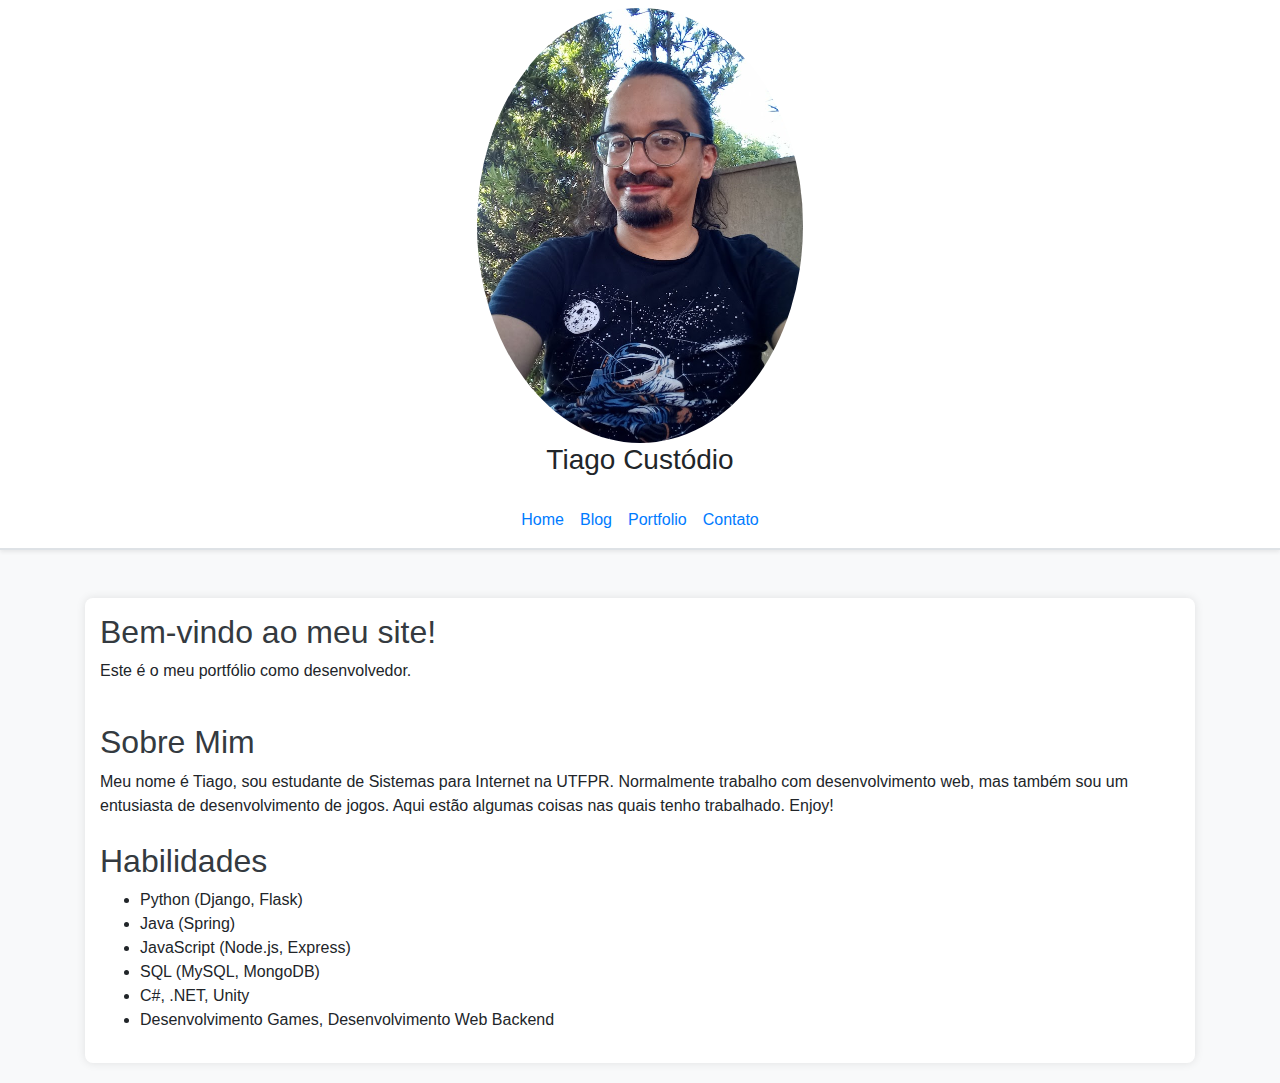
==== index.html @ 0d2bd55c "ADD estado atual" ====
<!DOCTYPE html>
<html lang="pt-br">
<head>
    <meta charset="UTF-8">
    <meta name="viewport" content="width=device-width, initial-scale=1.0">
    <title>Home - Tiago Custódio</title>
    <link rel="stylesheet" href="https://maxcdn.bootstrapcdn.com/bootstrap/4.5.2/css/bootstrap.min.css">
    <link rel="stylesheet" href="style.css">
</head>
<body>
    <!-- Navbar -->
    <nav class="navbar navbar-expand-lg bg-white shadow-sm">
        <div class="container-fluid justify-content-center d-flex flex-column align-items-center">
            <div class="text-center">
                <img src="profile.jpg" alt="Perfil" class="rounded-circle" style="width: 50%; height: 50%;">
                <h3>Tiago Custódio</h3>
            </div>
            <div class="collapse navbar-collapse justify-content-center mt-3"> <!-- mt-3 para espaçamento -->
                <ul class="navbar-nav">
                    <li class="nav-item"><a class="nav-link" href="index.html">Home</a></li>
                    <li class="nav-item"><a class="nav-link" href="blog.html">Blog</a></li>
                    <li class="nav-item"><a class="nav-link" href="portfolio.html">Portfolio</a></li>
                    <li class="nav-item"><a class="nav-link" href="contato.html">Contato</a></li>
                </ul>
            </div>
        </div>
    </nav>       

    <!-- Resto do conteúdo da página -->
    <div class="container mt-5">
        <div class="post">
        <h2>Bem-vindo ao meu site!</h2>
        <p>Este é o meu portfólio como desenvolvedor.</p>
        
        <section class="mt-4">
            <h2>Sobre Mim</h2>
            <p>Meu nome é Tiago, sou estudante de Sistemas para Internet na UTFPR. Normalmente trabalho com desenvolvimento web, mas também sou um entusiasta de desenvolvimento de jogos. Aqui estão algumas coisas nas quais tenho trabalhado. Enjoy!</p>

        <section class="mt-4">
            <h2>Habilidades</h2>
            <ul>
                <li>Python (Django, Flask)</li>
                <li>Java (Spring)</li>
                <li>JavaScript (Node.js, Express)</li>
                <li>SQL (MySQL, MongoDB)</li>
                <li>C#, .NET, Unity</li>
                <li>Desenvolvimento Games, Desenvolvimento Web Backend</li>
            </ul>
        </section>   
        </div>     
    </div>

    <!-- Scroll to Top Button -->
    <button id="scrollTopBtn" class="btn btn-primary">Subir</button>

    <script src="https://code.jquery.com/jquery-3.5.1.min.js"></script>
    <script src="https://maxcdn.bootstrapcdn.com/bootstrap/4.5.2/js/bootstrap.min.js"></script>
    <script src="app.js"></script>
</body>
</html>
---- style.css ----
/* Estilos globais */
body {
    font-family: Arial, sans-serif;
    background-color: #f8f9fa;
}

h1, h2 {
    color: #343a40;
}

.navbar {
    border-bottom: 2px solid #dee2e6;   
}

.profile-img {
    border-radius: 50%;
    width: 50%;
    height: 50%;
}

/* Estilos para postagens */
.post, .project {
    background-color: #ffffff;
    padding: 15px;
    margin-bottom: 20px;
    border-radius: 8px;
    box-shadow: 0 0 10px rgba(0, 0, 0, 0.1);
    display: flex; /* Permite o uso de flexbox para melhor alinhamento */
    flex-direction: column; /* Alinha os itens na coluna */
    flex-wrap: wrap; /* Permite que os itens se movam para a próxima linha se necessário */
}

/* Ajustes nas imagens das postagens */
.post-image img, .project img {
    max-width: 150px; /* Limita a largura máxima da imagem a 150px */
    height: auto; /* Mantém a proporção da imagem */
}

.project img {
    max-width: 300px; /* Limita a largura máxima da imagem a 300px */
    margin-right: 15px; /* Espaçamento à direita da imagem */
    float: left; /* Alinha a imagem à esquerda */
    margin-bottom: 40px;
}

.post-content {
    flex: 1; /* Permite que o conteúdo ocupe o restante do espaço */
}

/* Texto sempre em preto */
.post-content p, .post-content h4, .post-content a {
    color: black; /* Garante que o texto fique sempre em preto */
}

/* Ajustes para título e descrição */
.post-content h4 {
    margin-bottom: 5px; /* Espaçamento abaixo do título */
    margin-top: 0; /* Remove o espaço acima do título */
}

.post-content p {
    margin-bottom: 10px; /* Espaçamento abaixo da descrição */
}

/* Estilo do botão "Leia mais" */
.post-content a {
    display: inline-block; /* Permite o ajuste de margem */
}

/* Scroll to Top Button */
#scrollTopBtn {
    position: fixed;
    bottom: 20px;
    right: 20px;
    display: none;
    z-index: 99;
    border: none;
    outline: none;
    background-color: #007bff;
    color: white;
    padding: 10px 15px;
    border-radius: 5px;
}

.suggestions-popup {
    position: absolute;
    z-index: 1000;
    background-color: white;
    border: 1px solid #ddd;
    border-radius: 5px;
    box-shadow: 0 4px 8px rgba(0, 0, 0, 0.1);
    width: 100%;
    display: none;
}
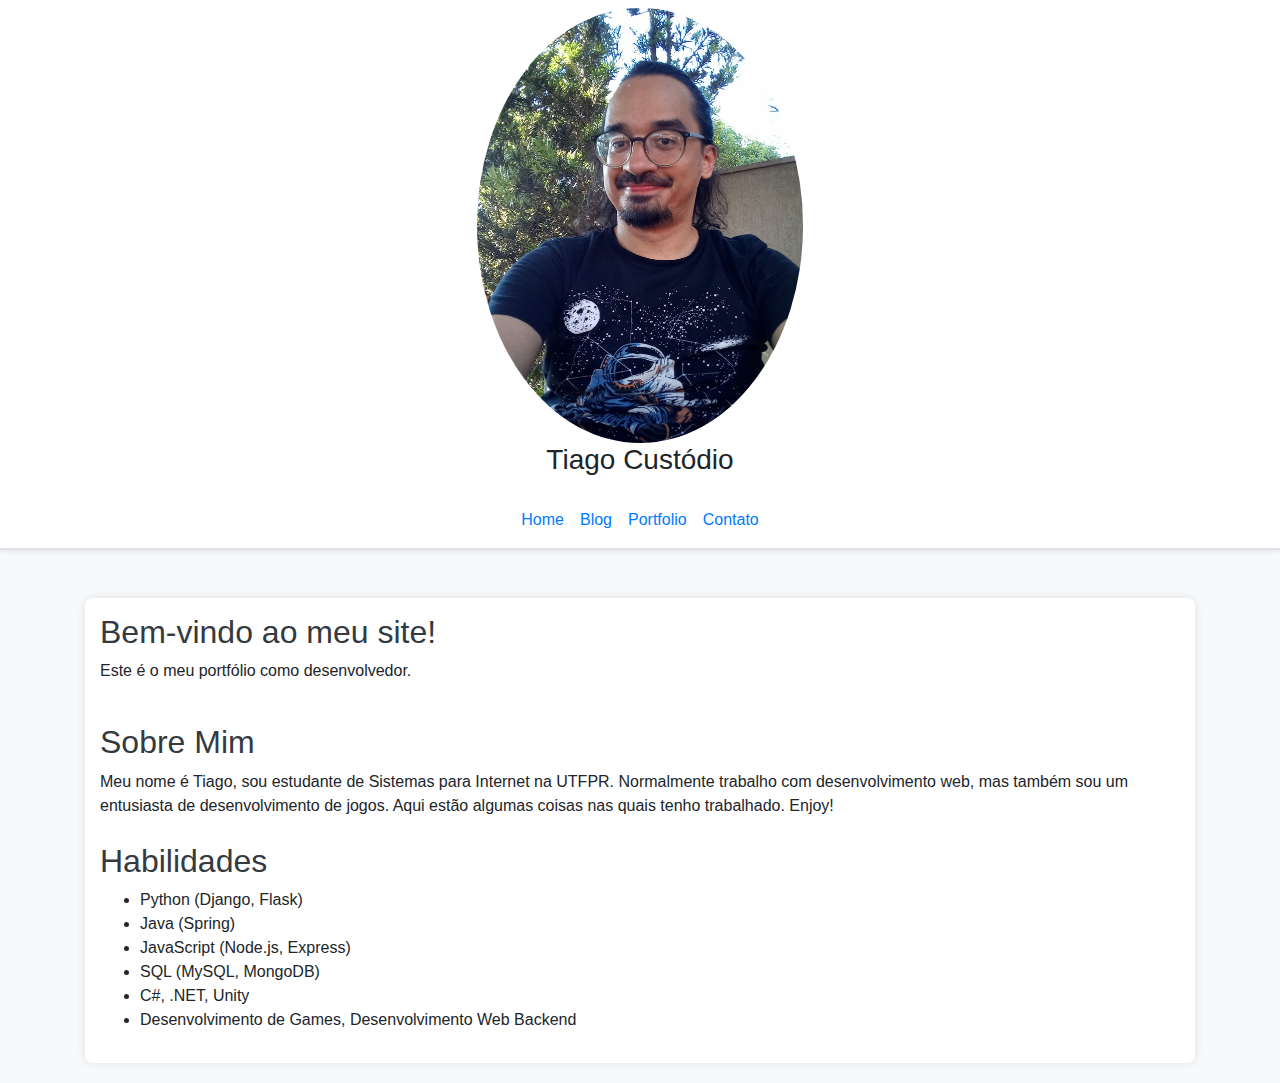
==== commit 8448abec: "UPDATE index" ====
--- a/index.html
+++ b/index.html
@@ -44,7 +44,7 @@
                 <li>JavaScript (Node.js, Express)</li>
                 <li>SQL (MySQL, MongoDB)</li>
                 <li>C#, .NET, Unity</li>
-                <li>Desenvolvimento Games, Desenvolvimento Web Backend</li>
+                <li>Desenvolvimento de Games, Desenvolvimento Web Backend</li>
             </ul>
         </section>   
         </div>     
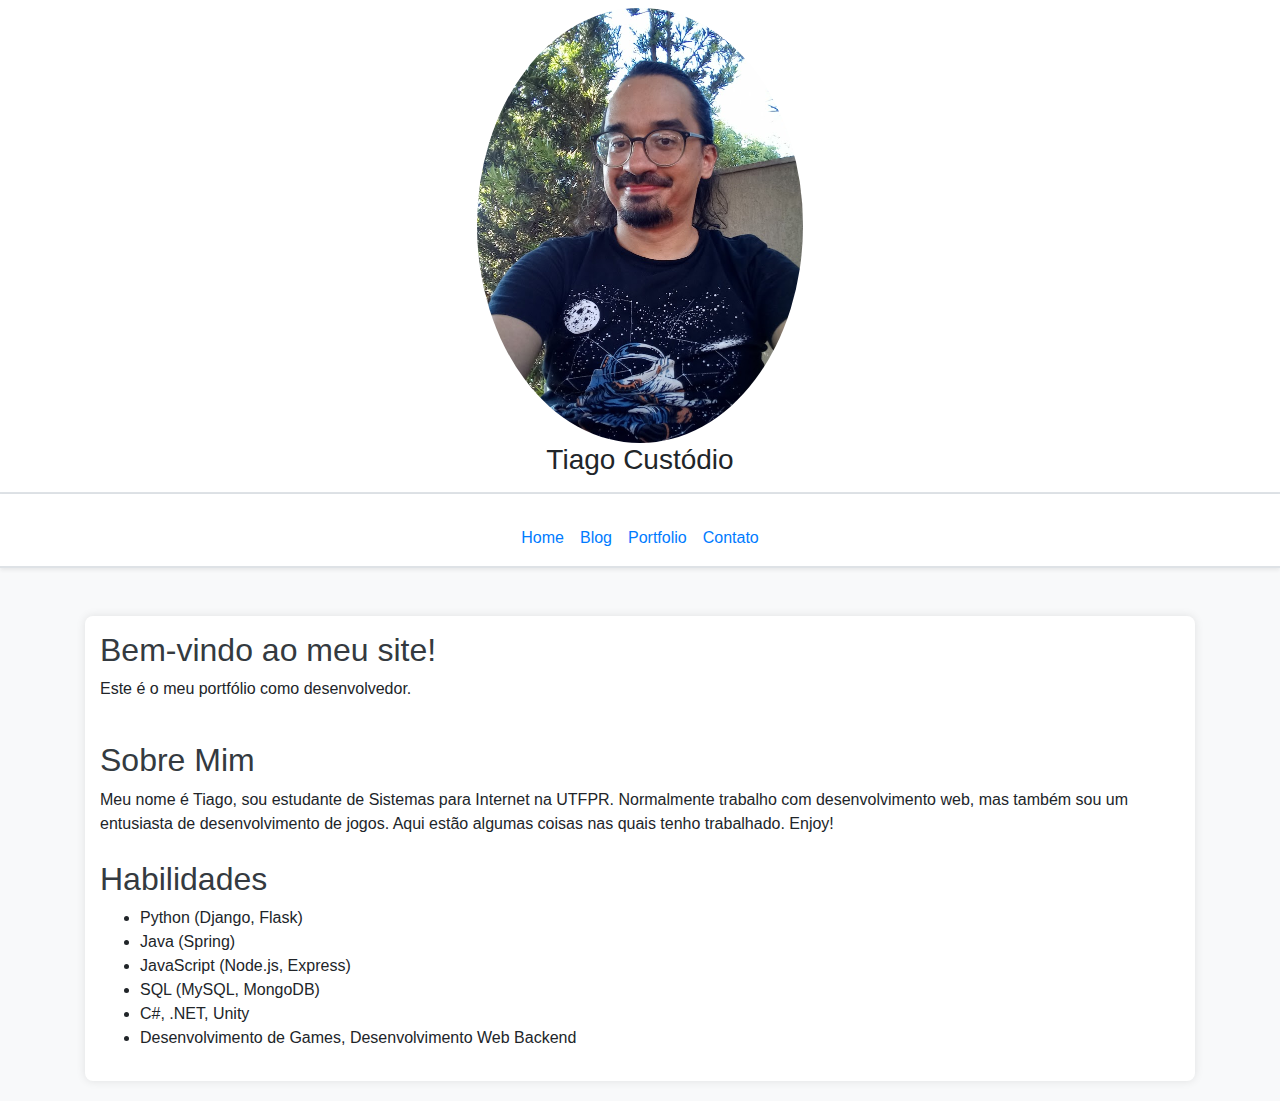
==== commit c5982c19: "Add files via upload" ====
--- a/index.html
+++ b/index.html
@@ -15,16 +15,19 @@
                 <img src="profile.jpg" alt="Perfil" class="rounded-circle" style="width: 50%; height: 50%;">
                 <h3>Tiago Custódio</h3>
             </div>
-            <div class="collapse navbar-collapse justify-content-center mt-3"> <!-- mt-3 para espaçamento -->
-                <ul class="navbar-nav">
-                    <li class="nav-item"><a class="nav-link" href="index.html">Home</a></li>
-                    <li class="nav-item"><a class="nav-link" href="blog.html">Blog</a></li>
-                    <li class="nav-item"><a class="nav-link" href="portfolio.html">Portfolio</a></li>
-                    <li class="nav-item"><a class="nav-link" href="contato.html">Contato</a></li>
-                </ul>
-            </div>
+            
         </div>
-    </nav>       
+    </nav>    
+    <nav class="navbar navbar-expand-lg bg-white shadow-sm">
+        <div class="collapse navbar-collapse justify-content-center mt-3"> <!-- mt-3 para espaçamento -->
+            <ul class="navbar-nav">
+                <li class="nav-item"><a class="nav-link" href="index.html">Home</a></li>
+                <li class="nav-item"><a class="nav-link" href="blog.html">Blog</a></li>
+                <li class="nav-item"><a class="nav-link" href="portfolio.html">Portfolio</a></li>
+                <li class="nav-item"><a class="nav-link" href="contato.html">Contato</a></li>
+            </ul>
+        </div>
+    </nav>   
 
     <!-- Resto do conteúdo da página -->
     <div class="container mt-5">
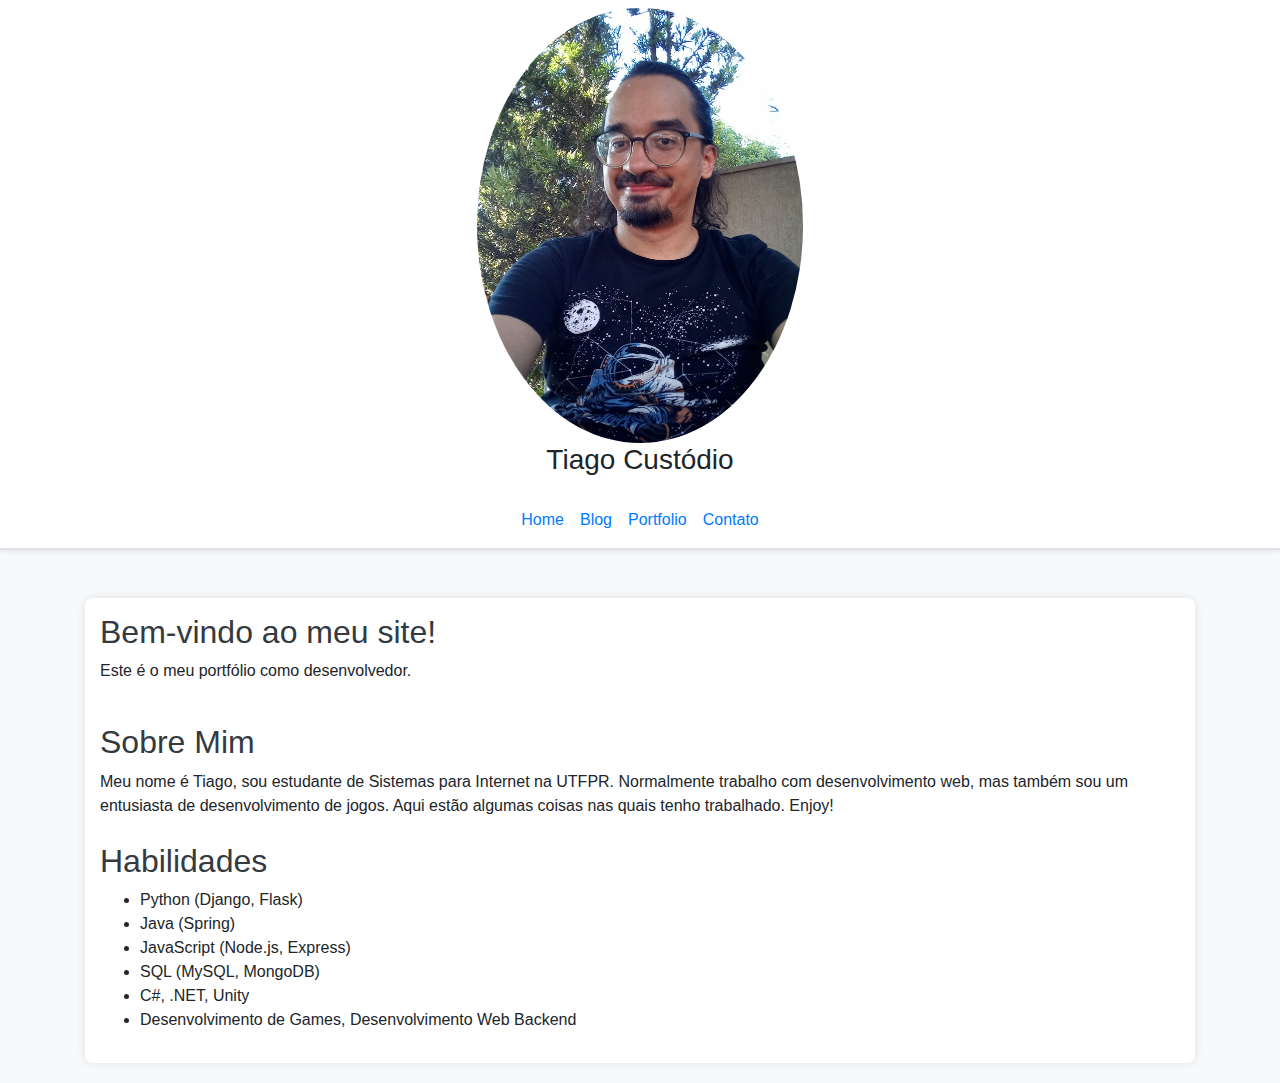
==== commit 1bffab28: "Add files via upload" ====
--- a/index.html
+++ b/index.html
@@ -15,19 +15,16 @@
                 <img src="profile.jpg" alt="Perfil" class="rounded-circle" style="width: 50%; height: 50%;">
                 <h3>Tiago Custódio</h3>
             </div>
-            
+            <div class="navbar-collapse justify-content-center mt-3"> <!-- Remover a classe 'collapse' -->
+                <ul class="navbar-nav">
+                    <li class="nav-item"><a class="nav-link" href="index.html">Home</a></li>
+                    <li class="nav-item"><a class="nav-link" href="blog.html">Blog</a></li>
+                    <li class="nav-item"><a class="nav-link" href="portfolio.html">Portfolio</a></li>
+                    <li class="nav-item"><a class="nav-link" href="contato.html">Contato</a></li>
+                </ul>
+            </div>            
         </div>
-    </nav>    
-    <nav class="navbar navbar-expand-lg bg-white shadow-sm">
-        <div class="collapse navbar-collapse justify-content-center mt-3"> <!-- mt-3 para espaçamento -->
-            <ul class="navbar-nav">
-                <li class="nav-item"><a class="nav-link" href="index.html">Home</a></li>
-                <li class="nav-item"><a class="nav-link" href="blog.html">Blog</a></li>
-                <li class="nav-item"><a class="nav-link" href="portfolio.html">Portfolio</a></li>
-                <li class="nav-item"><a class="nav-link" href="contato.html">Contato</a></li>
-            </ul>
-        </div>
-    </nav>   
+    </nav>     
 
     <!-- Resto do conteúdo da página -->
     <div class="container mt-5">
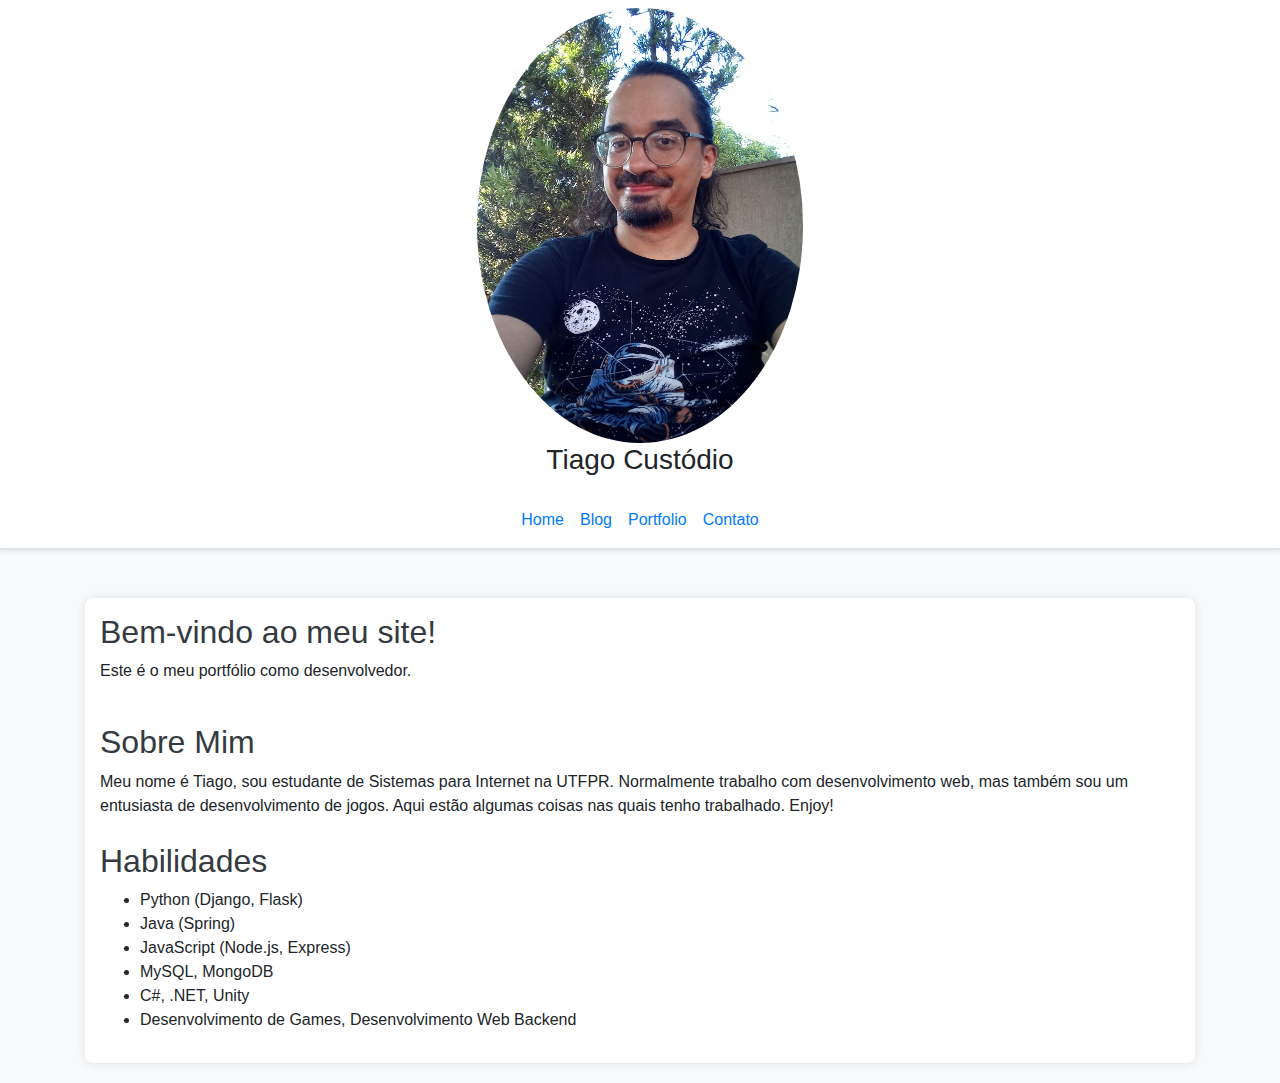
==== commit a00069f5: "UPDATE info" ====
--- a/index.html
+++ b/index.html
@@ -42,7 +42,7 @@
                 <li>Python (Django, Flask)</li>
                 <li>Java (Spring)</li>
                 <li>JavaScript (Node.js, Express)</li>
-                <li>SQL (MySQL, MongoDB)</li>
+                <li>MySQL, MongoDB</li>
                 <li>C#, .NET, Unity</li>
                 <li>Desenvolvimento de Games, Desenvolvimento Web Backend</li>
             </ul>
